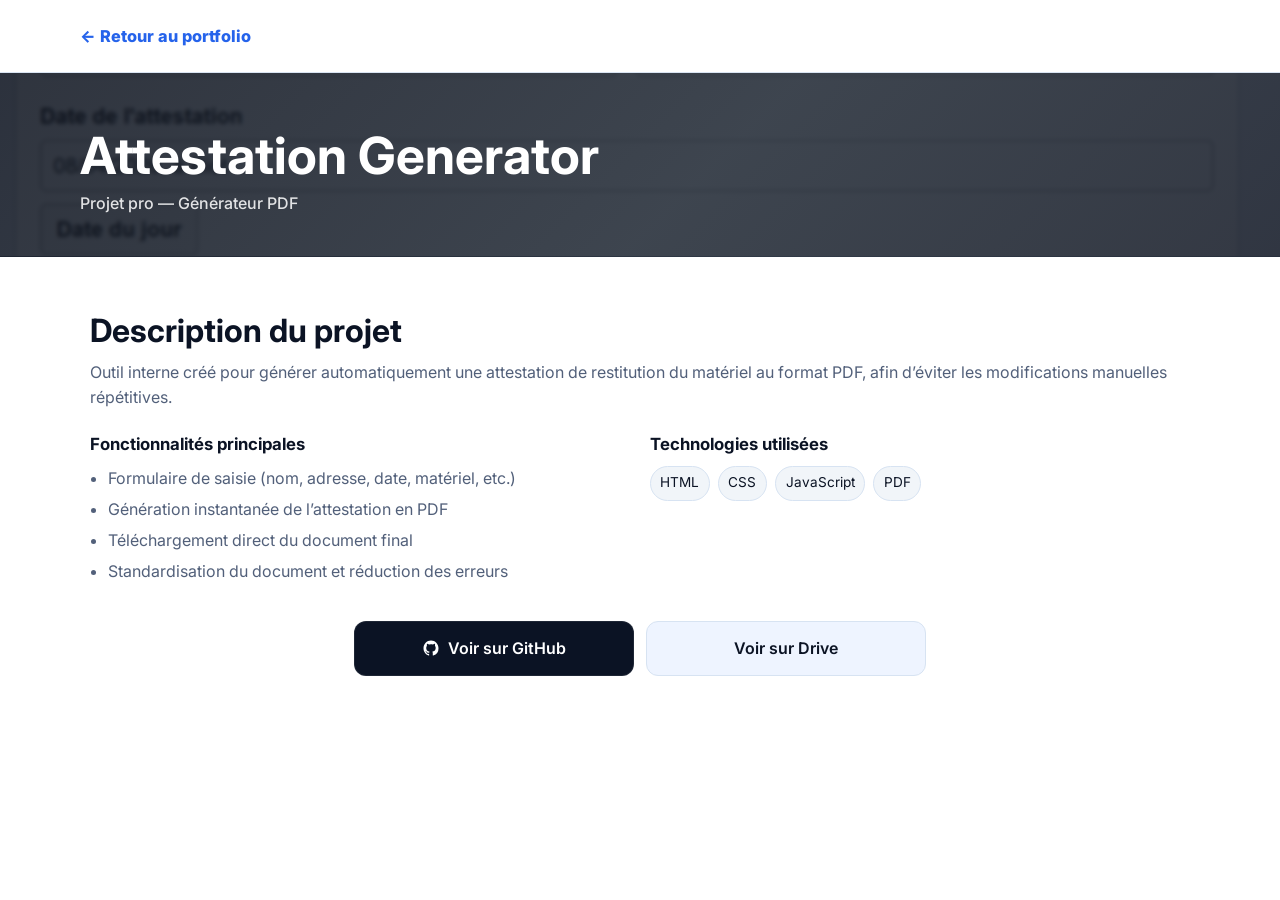
==== pages/project-attestation-generator.html @ 4e9cb084 "Mise en ligne du portfolio" ====
<!DOCTYPE html>
<html lang="fr">
<head>
  <meta charset="UTF-8">
  <meta name="viewport" content="width=device-width, initial-scale=1.0">
  <title>Projet entreprise | Nassim HAMIDAT</title>
  <link rel="icon" href="../assets/images/profile/profile.jpeg" type="image/jpeg">
  <link rel="apple-touch-icon" href="../assets/images/profile/profile.jpeg">
  <link rel="preconnect" href="https://fonts.googleapis.com">
  <link rel="preconnect" href="https://fonts.gstatic.com" crossorigin>
  <link href="https://fonts.googleapis.com/css2?family=Inter:wght@400;500;600;700;800&display=swap" rel="stylesheet">
  <link rel="stylesheet" href="../styles.css">
</head>
<body>
  <header class="header">
    <div class="container nav">
      <a class="brand" href="../index.html">← Retour au portfolio</a>
    </div>
  </header>

  <section class="hero-wrap cover" style="--hero-cover: url('../assets/images/attestation-generator/home.png');">
    <div class="container" style="padding: 2.5rem 0;">
      <h1>Attestation Generator</h1>
      <p class="hero-role">Projet pro — Générateur PDF</p>
    </div>
  </section>

  <main class="page">
    <section>
      <h2>Description du projet</h2>
      <p style="margin-top: 0.6rem;">
        Outil interne créé pour générer automatiquement une attestation de restitution du matériel au format PDF, afin d’éviter les modifications manuelles répétitives.
      </p>
    </section>

    <div class="detail-grid" style="margin-top: 1.25rem;">
      <section>
        <h3>Fonctionnalités principales</h3>
        <ul>
          <li>Formulaire de saisie (nom, adresse, date, matériel, etc.)</li>
          <li>Génération instantanée de l’attestation en PDF</li>
          <li>Téléchargement direct du document final</li>
          <li>Standardisation du document et réduction des erreurs</li>
        </ul>
      </section>
      <section>
        <h3>Technologies utilisées</h3>
        <div class="chip-list" style="margin-top: 0.5rem;">
          <span class="chip">HTML</span>
          <span class="chip">CSS</span>
          <span class="chip">JavaScript</span>
          <span class="chip">PDF</span>
        </div>
      </section>
    </div>

    <div class="center-action">
      <a class="btn github" href="https://github.com/Hmt-nassim/Attestation-generator/releases/tag/V1.0" target="_blank" rel="noreferrer">
        <svg viewBox="0 0 24 24" aria-hidden="true" focusable="false">
          <path d="M12 2C6.48 2 2 6.58 2 12.26c0 4.54 2.87 8.39 6.84 9.75.5.1.68-.22.68-.48 0-.24-.01-.88-.01-1.73-2.78.62-3.37-1.38-3.37-1.38-.45-1.17-1.11-1.48-1.11-1.48-.91-.64.07-.63.07-.63 1 .07 1.53 1.06 1.53 1.06.9 1.57 2.36 1.12 2.94.85.09-.67.35-1.12.63-1.38-2.22-.26-4.56-1.14-4.56-5.05 0-1.11.38-2.02 1.01-2.73-.1-.26-.44-1.31.1-2.73 0 0 .83-.27 2.72 1.04a9.18 9.18 0 0 1 2.48-.35c.84 0 1.69.12 2.48.35 1.89-1.31 2.72-1.04 2.72-1.04.54 1.42.2 2.47.1 2.73.63.71 1.01 1.62 1.01 2.73 0 3.92-2.34 4.79-4.57 5.05.36.32.68.95.68 1.92 0 1.39-.01 2.5-.01 2.84 0 .27.18.59.69.48A10.2 10.2 0 0 0 22 12.26C22 6.58 17.52 2 12 2Z"/>
        </svg>
        Voir sur GitHub
      </a>
      <a class="btn secondary" href="https://drive.google.com/drive/u/1/folders/1WDO39dRd4CkzVCAqiqjr6orW3A7Mm0UV" target="_blank" rel="noreferrer">Voir sur Drive</a>
    </div>
  </main>
</body>
</html>
---- styles.css ----
:root {
  --bg: #f2f4f8;
  --panel: #ffffff;
  --text: #0b1324;
  --muted: #52607a;
  --primary: #2563eb;
  --primary-dark: #1e40af;
  --secondary: #eef4ff;
  --border: #d7e3f2;
  --line: #9bc2ff;
  --accent: #dbeafe;
  --shadow: 0 22px 50px rgba(37, 99, 235, 0.09);
  --shadow-soft: 0 10px 30px rgba(15, 23, 42, 0.06);

  --hero-bg: linear-gradient(135deg, #0b1220 0%, #1f2937 55%, #111827 100%);
  --hero-accent: #5b7cfa;
  
  /* École - Bleu moderne */
  --school-bg: linear-gradient(135deg, #667eea 0%, #764ba2 100%);
  --school-text: #ffffff;
  
  /* Travail - Vert professionnel */
  --work-bg: linear-gradient(135deg, #11998e 0%, #38ef7d 100%);
  --work-text: #ffffff;
  
  /* Veille - Orange créatif */
  --watch-bg: linear-gradient(135deg, #fc466b 0%, #3f5efb 100%);
  --watch-text: #ffffff;
}

* {
  box-sizing: border-box;
}

html,
body {
  margin: 0;
  padding: 0;
  font-family: Inter, sans-serif;
  background: #ffffff;
  color: var(--text);
  scroll-behavior: smooth;
}

body {
  line-height: 1.6;
  background: #ffffff;
}

main {
  background: #ffffff;
}

a {
  color: inherit;
  text-decoration: none;
}

.container {
  width: min(1120px, 92%);
  margin: 0 auto;
}

.header {
  position: sticky;
  top: 0;
  z-index: 20;
  background: rgba(255, 255, 255, 0.92);
  border-bottom: 1px solid rgba(215, 227, 242, 0.95);
  backdrop-filter: blur(10px);
}

.nav {
  min-height: 72px;
  display: flex;
  align-items: center;
  justify-content: space-between;
  gap: 1rem;
}

.brand {
  font-size: 1.02rem;
  font-weight: 800;
  color: var(--primary);
}

nav {
  display: flex;
  gap: 1rem;
  flex-wrap: wrap;
}

nav a {
  color: #344256;
  font-size: 0.95rem;
  position: relative;
  padding: 0.45rem 0.7rem;
  border-radius: 999px;
}

nav a:hover { color: var(--primary); }

nav a::after { content: none; }

.menu-btn {
  display: none;
  border: 1px solid var(--border);
  background: var(--panel);
  color: var(--text);
  border-radius: 10px;
  padding: 0.35rem 0.65rem;
}

.hero-wrap {
  background: var(--hero-bg);
  border-bottom: 1px solid rgba(255, 255, 255, 0.08);
}

.hero-wrap.cover {
  position: relative;
  overflow: hidden;
  background: var(--hero-bg);
}

.hero-wrap.cover::after {
  content: "";
  position: absolute;
  inset: 0;
  background-image: var(--hero-cover);
  background-size: cover;
  background-position: center;
  background-repeat: no-repeat;
  filter: blur(2px) brightness(0.55) saturate(1.1);
  transform: scale(1.05);
  z-index: 0;
  pointer-events: none;
}

.hero-wrap.cover::before {
  content: "";
  position: absolute;
  inset: 0;
  background: var(--hero-bg);
  opacity: 0.72;
  z-index: 1;
  pointer-events: none;
}

.hero-wrap.cover > .container,
.hero-wrap.cover > .hero {
  position: relative;
  z-index: 2;
}

.hero {
  padding: 4.25rem 0 3.25rem;
  display: grid;
  grid-template-columns: minmax(0, 1.2fr) minmax(260px, 360px);
  gap: 2rem;
  align-items: stretch;
}

.hero-content {
  padding: 0;
}

.badge,
.section-kicker,
.timeline-date {
  display: inline-block;
  font-size: 0.8rem;
  font-weight: 700;
  letter-spacing: 0.08em;
  text-transform: uppercase;
  color: var(--muted);
}

.badge {
  padding: 0.4rem 0.7rem;
  border: 1px solid rgba(255, 255, 255, 0.22);
  border-radius: 999px;
  color: rgba(255, 255, 255, 0.9);
  background: rgba(255, 255, 255, 0.08);
}

h1 {
  margin: 1rem 0 0.5rem;
  font-size: clamp(2.2rem, 4vw, 3.6rem);
  line-height: 1.05;
}

.hero-wrap h1 {
  color: #ffffff;
}

h2 {
  margin: 0.4rem 0 0;
  font-size: clamp(1.5rem, 3vw, 2rem);
  line-height: 1.2;
}

h3 {
  margin: 0 0 0.5rem;
  font-size: 1.05rem;
}

p {
  margin: 0;
  color: var(--muted);
}

.hero-role {
  font-size: 1rem;
  color: rgba(255, 255, 255, 0.86);
  font-weight: 500;
}

.hero-text {
  margin-top: 1rem;
  max-width: 620px;
  color: rgba(255, 255, 255, 0.74);
}

.hero-name {
  display: block;
  margin-top: 0.25rem;
  color: var(--hero-accent);
  font-weight: 800;
}

.hero-actions,
.contact-actions {
  display: flex;
  gap: 0.8rem;
  flex-wrap: wrap;
  margin-top: 1.25rem;
}

.btn {
  display: inline-flex;
  align-items: center;
  justify-content: center;
  padding: 0.85rem 1.1rem;
  border-radius: 12px;
  border: 1px solid transparent;
  font-weight: 600;
  transition: transform 0.2s ease, background 0.2s ease, color 0.2s ease, border-color 0.2s ease, box-shadow 0.2s ease;
}

.btn.primary {
  background: var(--primary);
  color: #ffffff;
}

.btn.primary:hover {
  background: var(--primary-dark);
  transform: translateY(-1px);
  box-shadow: 0 12px 24px rgba(37, 99, 235, 0.2);
}

.btn.secondary {
  background: var(--secondary);
  color: var(--text);
  border-color: var(--border);
}

.btn.secondary:hover {
  background: #dbeafe;
  transform: translateY(-1px);
}

.btn.github {
  background: #0b1324;
  color: #ffffff;
  border-color: rgba(255, 255, 255, 0.08);
  gap: 0.55rem;
}

.btn.github:hover {
  background: #0f172a;
  transform: translateY(-1px);
  box-shadow: 0 14px 30px rgba(15, 23, 42, 0.22);
}

.btn.github svg {
  width: 18px;
  height: 18px;
  display: block;
  fill: currentColor;
}

.btn svg {
  width: 18px;
  height: 18px;
  display: block;
}

.btn.with-icon {
  gap: 0.55rem;
}

.hero-wrap .btn.secondary {
  background: rgba(255, 255, 255, 0.08);
  color: rgba(255, 255, 255, 0.92);
  border-color: rgba(255, 255, 255, 0.18);
}

.hero-wrap .btn.secondary:hover {
  background: rgba(255, 255, 255, 0.12);
}

.btn.outline {
  background: transparent;
  color: rgba(255, 255, 255, 0.92);
  border-color: rgba(255, 255, 255, 0.28);
}

.btn.outline:hover {
  background: rgba(255, 255, 255, 0.1);
  transform: translateY(-1px);
}

.hero-photo {
  display: grid;
  align-items: center;
  justify-items: center;
}

.avatar-ring {
  width: min(320px, 72vw);
  aspect-ratio: 1;
  border-radius: 999px;
  padding: 8px;
  background: rgba(91, 124, 250, 0.12);
  border: 4px solid rgba(91, 124, 250, 0.92);
  box-shadow: 0 26px 60px rgba(0, 0, 0, 0.35);
  display: grid;
  place-items: center;
  overflow: hidden;
}

.avatar-img {
  width: 100%;
  height: 100%;
  border-radius: 999px;
  object-fit: contain;
  object-position: center 24%;
  transform: scale(1.35);
  display: block;
}

.section {
  padding: 3rem 0;
}

.section + .section {
  border-top: 1px solid rgba(215, 227, 242, 0.8);
}

.section-heading {
  margin-bottom: 1.25rem;
  display: grid;
  gap: 0.3rem;
  justify-items: center;
  text-align: center;
}

.section-heading::after {
  content: "";
  width: 68px;
  height: 3px;
  margin-top: 0.35rem;
  border-radius: 999px;
  background: var(--primary);
}

.about-layout {
  display: grid;
  grid-template-columns: minmax(0, 1.25fr) minmax(0, 1fr);
  gap: 1.5rem;
  align-items: start;
}

.about-card h3 {
  margin: 0;
  font-size: 1.2rem;
}

.about-card p {
  margin-top: 0.85rem;
}

.about-paragraph {
  margin-top: 0.95rem;
}

.skill-grid {
  display: grid;
  grid-template-columns: repeat(2, minmax(0, 1fr));
  gap: 1rem;
  align-content: start;
}

.skill-card {
  text-align: center;
  padding: 1.2rem 1.1rem;
  display: flex;
  flex-direction: column;
  justify-content: center;
  min-height: 138px;
  background: linear-gradient(180deg, rgba(248, 251, 255, 0.95) 0%, rgba(219, 234, 254, 0.6) 100%);
}

.skill-icon {
  width: 48px;
  height: 48px;
  margin: 0 auto 0.75rem;
  border-radius: 14px;
  display: grid;
  place-items: center;
  background: rgba(37, 99, 235, 0.12);
  color: var(--primary);
}

.skill-icon svg {
  width: 26px;
  height: 26px;
  display: block;
}

.skill-card h4 {
  margin: 0;
  font-size: 1rem;
}

.skill-card p {
  margin-top: 0.25rem;
  font-size: 0.92rem;
}

.skill-card:last-child {
  grid-column: 1 / -1;
  width: min(380px, 100%);
  justify-self: center;
}

.grid,
.timeline,
.contact-layout {
  display: grid;
  gap: 1rem;
}

.grid.two {
  grid-template-columns: repeat(2, minmax(0, 1fr));
}

.grid.auto {
  grid-template-columns: repeat(auto-fit, minmax(260px, 1fr));
}

.grid.three {
  grid-template-columns: repeat(3, minmax(0, 1fr));
}

.card {
  background: var(--panel);
  border: 1px solid var(--border);
  border-radius: 18px;
  padding: 1.35rem;
  box-shadow: var(--shadow-soft);
  transition: transform 0.2s ease, border-color 0.2s ease, box-shadow 0.2s ease, background 0.2s ease;
}

.card:hover {
  transform: translateY(-3px);
  border-color: rgba(37, 99, 235, 0.35);
  box-shadow: 0 18px 45px rgba(15, 23, 42, 0.08);
}

.project-card {
  display: flex;
  flex-direction: column;
  justify-content: flex-start;
  gap: 0;
  padding: 0;
  overflow: hidden;
  min-height: 100%;
  position: relative;
}

.project-media {
  width: 100%;
  aspect-ratio: 16 / 9;
  display: grid;
  place-items: center;
  font-size: 1.15rem;
  font-weight: 800;
  letter-spacing: 0.02em;
  color: #ffffff;
  background:
    radial-gradient(circle at top right, rgba(37, 99, 235, 0.18), transparent 55%),
    linear-gradient(180deg, #f8fbff 0%, #dbeafe 100%);
  border-top-left-radius: 18px;
  border-top-right-radius: 18px;
  position: relative;
  overflow: hidden;
}
 
.card-link {
  display: block;
}

.veille-card::after {
  content: "→";
  position: absolute;
  top: 14px;
  right: 14px;
  width: 34px;
  height: 34px;
  border-radius: 999px;
  display: grid;
  place-items: center;
  font-size: 1.05rem;
  font-weight: 800;
  color: #0b1324;
  background: rgba(255, 255, 255, 0.92);
  border: 1px solid rgba(148, 163, 184, 0.55);
  box-shadow: 0 10px 22px rgba(15, 23, 42, 0.12);
  z-index: 3;
  pointer-events: none;
  transition: transform 0.18s ease, background 0.18s ease;
}

.veille-card:hover::after {
  transform: translateX(2px);
}

.project-media.has-image {
  background: #0b1220;
}

.project-img {
  position: absolute;
  inset: 0;
  width: 100%;
  height: 100%;
  object-fit: cover;
  transform: scale(1.02);
  filter: saturate(1.05) contrast(1.02);
}

.media-label {
  position: absolute;
  left: 14px;
  bottom: 14px;
  padding: 0.35rem 0.6rem;
  border-radius: 999px;
  font-size: 0.85rem;
  font-weight: 800;
  letter-spacing: 0.02em;
  color: rgba(255, 255, 255, 0.95);
  background: rgba(11, 18, 32, 0.55);
  border: 1px solid rgba(255, 255, 255, 0.16);
  backdrop-filter: blur(8px);
}

.detail-hero {
  width: 100%;
  aspect-ratio: 16 / 9;
  border-radius: 14px;
  overflow: hidden;
  margin-bottom: 1.25rem;
  background: #0b1220;
  border: 1px solid var(--border);
}

.detail-hero img {
  width: 100%;
  height: 100%;
  object-fit: cover;
  display: block;
}

.gallery {
  display: grid;
  gap: 0.85rem;
  grid-template-columns: repeat(auto-fit, minmax(220px, 1fr));
}

.gallery-item {
  background: transparent;
  border: none;
  border-radius: 0;
  box-shadow: none;
}

.detail-grid {
  display: grid;
  gap: 1.2rem;
  grid-template-columns: minmax(0, 1fr) minmax(0, 1fr);
}

.chip-list {
  display: flex;
  gap: 0.5rem;
  flex-wrap: wrap;
}

.chip {
  display: inline-flex;
  align-items: center;
  padding: 0.35rem 0.6rem;
  border-radius: 999px;
  font-size: 0.85rem;
  color: #0b1324;
  background: #f1f5f9;
  border: 1px solid var(--border);
}

.prestige-media {
  background:
    linear-gradient(135deg, rgba(15, 23, 42, 0.18), rgba(37, 99, 235, 0.12)),
    linear-gradient(135deg, #0f172a 0%, #2563eb 100%);
}

.premium-media {
  background:
    linear-gradient(135deg, rgba(30, 64, 175, 0.14), rgba(56, 189, 248, 0.18)),
    linear-gradient(135deg, #2563eb 0%, #38bdf8 100%);
}

.work-media {
  background:
    linear-gradient(135deg, rgba(37, 99, 235, 0.14), rgba(148, 163, 184, 0.18)),
    linear-gradient(135deg, #64748b 0%, #1d4ed8 100%);
}

.watch-media-one {
  background:
    linear-gradient(135deg, rgba(15, 23, 42, 0.16), rgba(59, 130, 246, 0.2)),
    linear-gradient(135deg, #1e293b 0%, #2563eb 100%);
}

.watch-media-two {
  background:
    linear-gradient(135deg, rgba(37, 99, 235, 0.18), rgba(14, 165, 233, 0.2)),
    linear-gradient(135deg, #0f766e 0%, #2563eb 100%);
}

.project-body {
  padding: 1.05rem 1.25rem 1.25rem;
  display: grid;
  gap: 0.6rem;
  flex: 1;
}

.project-top {
  display: grid;
  gap: 0.35rem;
}

.pill {
  display: inline-flex;
  align-items: center;
  justify-content: center;
  width: fit-content;
  padding: 0.3rem 0.6rem;
  border-radius: 999px;
  font-size: 0.75rem;
  font-weight: 700;
  letter-spacing: 0.06em;
  text-transform: uppercase;
  color: var(--primary);
  background: rgba(37, 99, 235, 0.1);
  border: 1px solid rgba(37, 99, 235, 0.2);
}

.projects-split {
  display: grid;
  gap: 1.35rem;
  grid-template-columns: 1fr;
}

.projects-block {
  padding: 1.25rem;
  border-radius: 18px;
  border: 1px solid var(--border);
  background: #ffffff;
  box-shadow: var(--shadow-soft);
}

.projects-school {
  border-top: 3px solid rgba(91, 124, 250, 0.85);
}

.projects-work {
  border-top: 3px solid rgba(17, 153, 142, 0.75);
}

.projects-block-heading {
  display: grid;
  gap: 0.2rem;
  margin-bottom: 0.9rem;
}

.center-action {
  display: flex;
  justify-content: center;
  margin-top: 2.25rem;
  gap: 0.75rem;
  flex-wrap: wrap;
}

.center-action .btn {
  min-width: min(280px, 100%);
}

.btn.disabled {
  opacity: 0.55;
  pointer-events: none;
}

ul {
  margin: 0;
  padding-left: 1.1rem;
  color: var(--muted);
}

li + li {
  margin-top: 0.35rem;
}

.form {
  display: grid;
  gap: 0.65rem;
}

.timeline {
  position: relative;
  gap: 2rem;
}

.timeline::before {
  content: "";
  position: absolute;
  top: 0;
  bottom: 0;
  left: 50%;
  transform: translateX(-50%);
  width: 2px;
  background: linear-gradient(180deg, rgba(37, 99, 235, 0.55) 0%, rgba(148, 163, 184, 0.7) 100%);
}

.timeline-item {
  position: relative;
  width: calc(50% - 2rem);
  padding: 1.45rem;
}

.timeline-item::before {
  content: "";
  position: absolute;
  top: 1.6rem;
  width: 16px;
  height: 16px;
  border-radius: 999px;
  background: #ffffff;
  border: 3px solid var(--primary);
  box-shadow: 0 0 0 8px rgba(37, 99, 235, 0.08);
}

.timeline-item:nth-child(odd) {
  margin-right: auto;
}

.timeline-item:nth-child(odd)::before {
  right: -2.55rem;
}

.timeline-item:nth-child(even) {
  margin-left: auto;
}

.timeline-item:nth-child(even)::before {
  left: -2.55rem;
}

.timeline-date {
  color: var(--primary);
  margin-bottom: 0.5rem;
  padding: 0.2rem 0.65rem;
  border-radius: 999px;
  background: rgba(37, 99, 235, 0.08);
}

.contact-layout.single {
  grid-template-columns: 1fr;
}

.contact-wrap {
  background: var(--hero-bg);
  padding: 3rem 0 3.5rem;
  border-top: 1px solid rgba(255, 255, 255, 0.06);
}

.contact-simple .section-heading h2 {
  color: #ffffff;
}

.contact-sub {
  color: #ffffff;
  text-align: center;
  font-weight: 700;
  margin: 0.75rem 0 1.25rem;
}

.contact-list {
  list-style: none;
  padding: 0;
  margin: 0 auto;
  width: min(640px, 92%);
  display: grid;
  gap: 0.85rem;
}

.contact-item {
  display: flex;
  align-items: center;
  gap: 0.75rem;
  color: rgba(255, 255, 255, 0.85);
}

.contact-item a {
  color: rgba(255, 255, 255, 0.9);
}

.contact-item a:hover {
  color: #a7b8ff;
}

.contact-icon {
  width: 40px;
  height: 40px;
  border-radius: 999px;
  display: inline-grid;
  place-items: center;
  font-weight: 800;
  color: #dbe4ff;
  background: rgba(91, 124, 250, 0.18);
  border: 1px solid rgba(255, 255, 255, 0.18);
}

label {
  font-weight: 600;
}

input,
textarea {
  width: 100%;
  padding: 0.8rem 0.9rem;
  border-radius: 12px;
  border: 1px solid var(--border);
  background: #ffffff;
  color: var(--text);
  font: inherit;
}

input:focus,
textarea:focus {
  outline: none;
  border-color: var(--primary);
}

.footer {
  border-top: 1px solid var(--border);
  padding: 1.4rem 0 2.2rem;
  margin-top: 2rem;
  background: #ffffff;
}

.page {
  padding: 3rem 0;
  width: min(1100px, 92%);
  margin: 0 auto;
}

@media (max-width: 900px) {
  .hero,
  .grid.two,
  .grid.three,
  .contact-layout,
  .projects-split {
    grid-template-columns: 1fr;
  }

  .about-layout {
    grid-template-columns: 1fr;
  }

  .skill-card:last-child {
    width: 100%;
    justify-self: stretch;
  }

  .menu-btn {
    display: none;
  }

  nav {
    position: static;
    display: flex;
    flex-direction: row;
    padding: 0;
    border: none;
    border-radius: 0;
    background: transparent;
    box-shadow: none;
  }
}

@media (max-width: 640px) {
  .hero {
    padding-top: 3.25rem;
  }

  .timeline::before {
    left: 10px;
    transform: none;
  }

  .timeline-item {
    width: 100%;
    padding-left: 1.7rem;
    padding-top: 1.25rem;
    padding-right: 1.25rem;
  }

  .timeline-item::before {
    left: 3px;
    right: auto;
    box-shadow: none;
  }

  .timeline-item:nth-child(odd),
  .timeline-item:nth-child(even) {
    margin-left: 0;
    margin-right: 0;
  }

  .btn {
    width: 100%;
  }
}
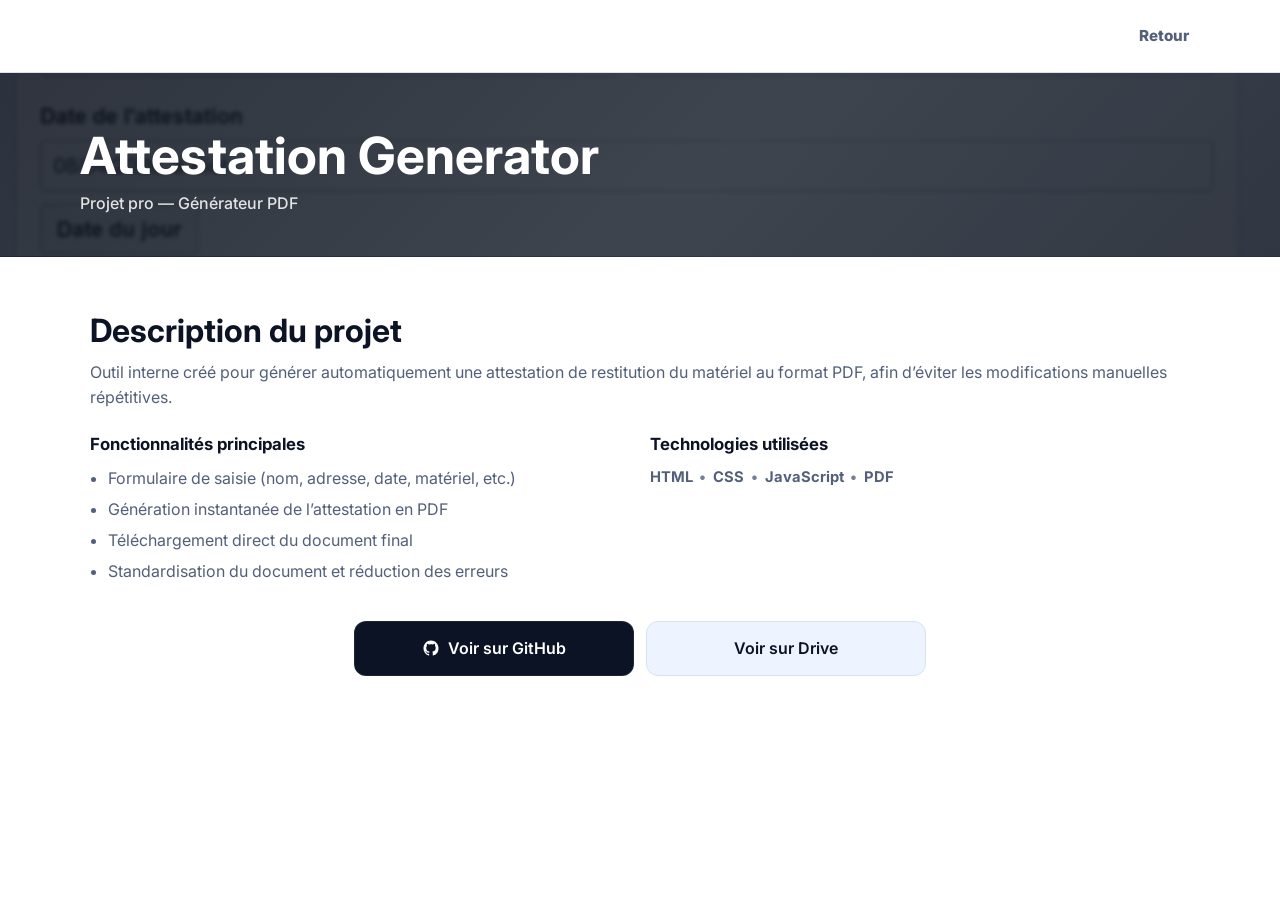
==== commit 618a024a: "Update portfolio(VEILLE)" ====
--- a/pages/project-attestation-generator.html
+++ b/pages/project-attestation-generator.html
@@ -14,7 +14,7 @@
 <body>
   <header class="header">
     <div class="container nav">
-      <a class="brand" href="../index.html">← Retour au portfolio</a>
+      <a class="back-link" href="../index.html">Retour</a>
     </div>
   </header>
 
--- a/styles.css
+++ b/styles.css
@@ -84,6 +84,19 @@
   color: var(--primary);
 }
 
+.back-link {
+  margin-left: auto;
+  font-size: 0.95rem;
+  font-weight: 800;
+  color: var(--muted);
+  padding: 0.45rem 0.7rem;
+  border-radius: 10px;
+}
+
+.back-link:hover {
+  color: var(--primary);
+}
+
 nav {
   display: flex;
   gap: 1rem;
@@ -95,7 +108,7 @@
   font-size: 0.95rem;
   position: relative;
   padding: 0.45rem 0.7rem;
-  border-radius: 999px;
+  border-radius: 10px;
 }
 
 nav a:hover { color: var(--primary); }
@@ -176,11 +189,11 @@
 }
 
 .badge {
-  padding: 0.4rem 0.7rem;
-  border: 1px solid rgba(255, 255, 255, 0.22);
-  border-radius: 999px;
+  padding: 0;
+  border: none;
+  border-radius: 0;
   color: rgba(255, 255, 255, 0.9);
-  background: rgba(255, 255, 255, 0.08);
+  background: transparent;
 }
 
 h1 {
@@ -379,6 +392,14 @@
   grid-template-columns: minmax(0, 1.25fr) minmax(0, 1fr);
   gap: 1.5rem;
   align-items: start;
+}
+
+.about-card {
+  padding: 0 !important;
+  background: transparent !important;
+  border: none !important;
+  border-radius: 0 !important;
+  box-shadow: none !important;
 }
 
 .about-card h3 {
@@ -511,30 +532,7 @@
   display: block;
 }
 
-.veille-card::after {
-  content: "→";
-  position: absolute;
-  top: 14px;
-  right: 14px;
-  width: 34px;
-  height: 34px;
-  border-radius: 999px;
-  display: grid;
-  place-items: center;
-  font-size: 1.05rem;
-  font-weight: 800;
-  color: #0b1324;
-  background: rgba(255, 255, 255, 0.92);
-  border: 1px solid rgba(148, 163, 184, 0.55);
-  box-shadow: 0 10px 22px rgba(15, 23, 42, 0.12);
-  z-index: 3;
-  pointer-events: none;
-  transition: transform 0.18s ease, background 0.18s ease;
-}
-
-.veille-card:hover::after {
-  transform: translateX(2px);
-}
+.veille-card::after { content: none; }
 
 .project-media.has-image {
   background: #0b1220;
@@ -554,15 +552,16 @@
   position: absolute;
   left: 14px;
   bottom: 14px;
-  padding: 0.35rem 0.6rem;
-  border-radius: 999px;
+  padding: 0;
+  border-radius: 0;
   font-size: 0.85rem;
   font-weight: 800;
   letter-spacing: 0.02em;
   color: rgba(255, 255, 255, 0.95);
-  background: rgba(11, 18, 32, 0.55);
-  border: 1px solid rgba(255, 255, 255, 0.16);
-  backdrop-filter: blur(8px);
+  background: transparent;
+  border: none;
+  backdrop-filter: none;
+  text-shadow: 0 10px 30px rgba(0, 0, 0, 0.45);
 }
 
 .detail-hero {
@@ -603,19 +602,26 @@
 
 .chip-list {
   display: flex;
-  gap: 0.5rem;
+  gap: 0.4rem;
   flex-wrap: wrap;
 }
 
 .chip {
-  display: inline-flex;
-  align-items: center;
-  padding: 0.35rem 0.6rem;
-  border-radius: 999px;
-  font-size: 0.85rem;
-  color: #0b1324;
-  background: #f1f5f9;
-  border: 1px solid var(--border);
+  display: inline;
+  padding: 0;
+  border-radius: 0;
+  font-size: 0.92rem;
+  font-weight: 700;
+  color: var(--muted);
+  background: transparent;
+  border: none;
+}
+
+.chip + .chip::before {
+  content: "•";
+  display: inline-block;
+  margin: 0 0.45rem 0 0;
+  color: rgba(82, 96, 122, 0.8);
 }
 
 .prestige-media {
@@ -731,6 +737,180 @@
   margin-top: 0.35rem;
 }
 
+.inline-link {
+  color: var(--primary);
+  text-decoration: underline;
+  text-underline-offset: 3px;
+}
+
+.inline-link:hover {
+  color: var(--primary-dark);
+}
+
+.sources-list {
+  list-style: none;
+  padding: 0;
+  margin: 0.85rem 0 0;
+  display: grid;
+  gap: 0.75rem;
+}
+
+.sources-list li {
+  display: flex;
+  gap: 0.75rem;
+  align-items: flex-start;
+  padding: 0.85rem 0.9rem;
+  border: 1px solid var(--border);
+  border-radius: 14px;
+  background: linear-gradient(180deg, rgba(255, 255, 255, 0.98) 0%, rgba(246, 249, 255, 0.92) 100%);
+}
+
+.source-link {
+  flex: 1;
+  color: var(--primary);
+  font-weight: 800;
+  text-decoration: underline;
+  text-underline-offset: 3px;
+}
+
+.source-link:hover {
+  color: var(--primary-dark);
+}
+
+.source-meta {
+  font-size: 0.78rem;
+  font-weight: 800;
+  color: var(--muted);
+  padding: 0;
+  border: none;
+  border-radius: 0;
+  background: transparent;
+  white-space: nowrap;
+}
+
+.source-meta::before {
+  content: "— ";
+}
+
+.deck {
+  display: grid;
+  grid-auto-flow: column;
+  grid-auto-columns: 100%;
+  gap: 1rem;
+  overflow-x: auto;
+  scroll-snap-type: x mandatory;
+  padding-bottom: 0.25rem;
+  -webkit-overflow-scrolling: touch;
+  scrollbar-width: thin;
+}
+
+.slides-page {
+  width: min(1280px, 96%);
+}
+
+.deck-slides {
+  grid-auto-columns: 100%;
+}
+
+.slide {
+  scroll-snap-align: start;
+  padding: 0;
+  overflow: hidden;
+}
+
+.slide-media {
+  width: 100%;
+  height: min(76vh, 720px);
+  background: #0b1220;
+  border: 1px solid var(--border);
+  border-radius: 18px;
+  overflow: hidden;
+}
+
+.slide-media img {
+  width: 100%;
+  height: 100%;
+  object-fit: contain;
+  display: block;
+  background: #0b1220;
+}
+
+.slide-content {
+  padding: 1.35rem;
+}
+
+.slide-content h2 {
+  margin: 0;
+}
+
+.deck-dots {
+  display: flex;
+  justify-content: center;
+  gap: 0.55rem;
+}
+
+.deck-dots a {
+  width: 10px;
+  height: 10px;
+  border-radius: 999px;
+  background: rgba(37, 99, 235, 0.25);
+  border: 1px solid rgba(37, 99, 235, 0.35);
+}
+
+.deck-dots a:hover {
+  background: rgba(37, 99, 235, 0.4);
+}
+
+.ppt {
+  position: relative;
+  width: 100%;
+  background: transparent;
+  border: none;
+  border-radius: 0;
+  overflow: hidden;
+  height: min(76vh, 720px);
+}
+
+.ppt-slide {
+  width: 100%;
+  height: 100%;
+  object-fit: contain;
+  display: block;
+  background: transparent;
+}
+
+.ppt-btn {
+  position: absolute;
+  bottom: 14px;
+  width: 46px;
+  height: 40px;
+  border-radius: 12px;
+  border: 1px solid rgba(255, 255, 255, 0.22);
+  background: rgba(255, 255, 255, 0.9);
+  color: rgba(11, 18, 32, 0.92);
+  font-weight: 900;
+  display: grid;
+  place-items: center;
+}
+
+.ppt-btn:hover {
+  background: #ffffff;
+}
+
+.ppt-prev {
+  left: 14px;
+}
+
+.ppt-next {
+  right: 14px;
+}
+
+@media (max-width: 640px) {
+  .ppt {
+    height: 70vh;
+  }
+}
+
 .form {
   display: grid;
   gap: 0.65rem;
@@ -920,6 +1100,14 @@
 }
 
 @media (max-width: 640px) {
+  .slides-page {
+    width: min(1120px, 92%);
+  }
+
+  .slide-media {
+    height: 70vh;
+  }
+
   .hero {
     padding-top: 3.25rem;
   }
